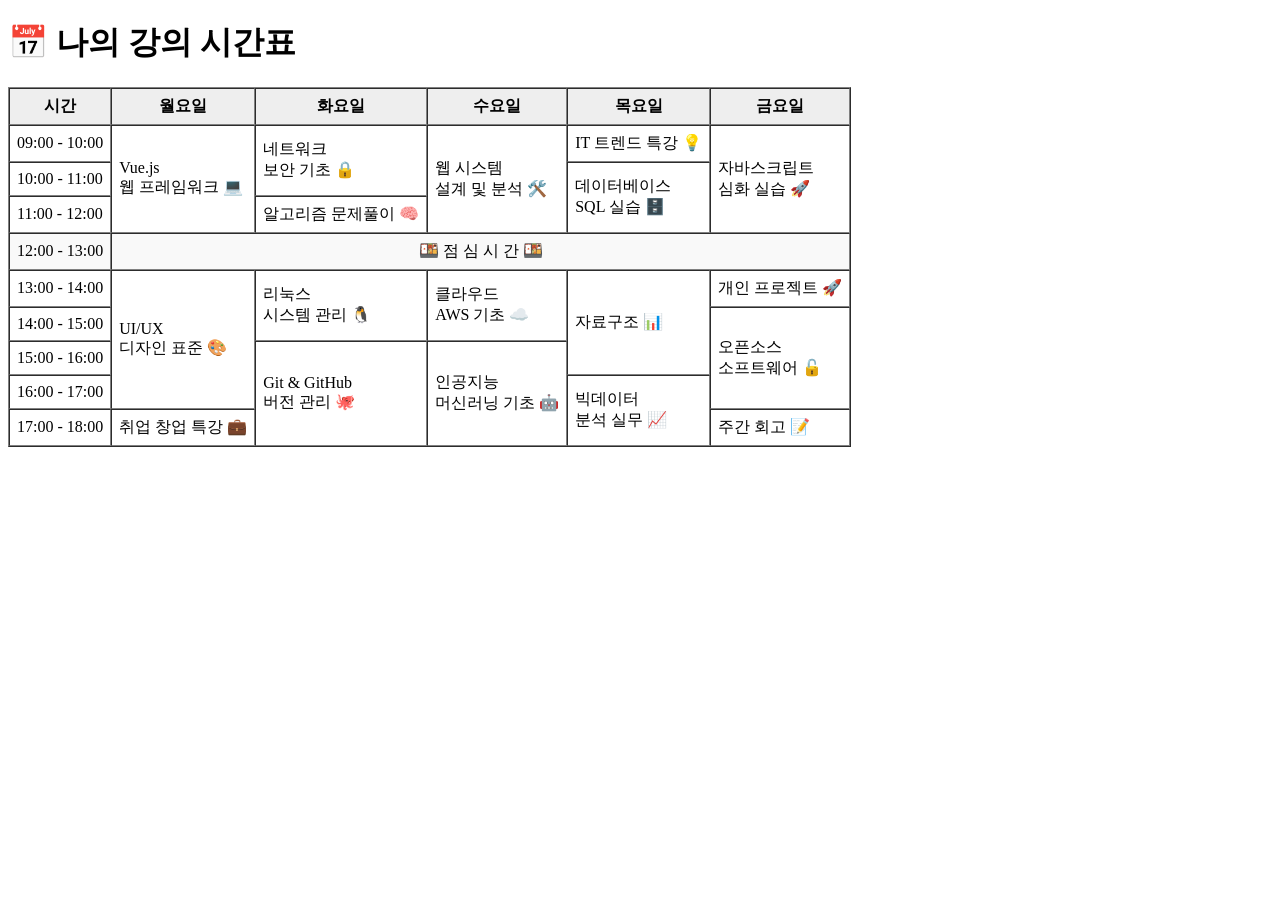
==== html/myClass.html @ dae0b70a "css전까지의 실습" ====
<!DOCTYPE html>
<html lang="ko">
<head>
    <meta charset="UTF-8">
    <meta name="viewport" content="width=device-width, initial-scale=1.0">
    <title>나의 강의 시간표</title>
</head>
<body>

    <h1>📅 나의 강의 시간표</h1>

    <table border="1" cellpadding="7" cellspacing="0">
        <thead>
            <tr bgcolor="#eeeeee">
                <th>시간</th>
                <th>월요일</th>
                <th>화요일</th>
                <th>수요일</th>
                <th>목요일</th>
                <th>금요일</th>
            </tr>
        </thead>

        <tbody>
            <tr>
                <td>09:00 - 10:00</td>
                <td rowspan="3">Vue.js<br>웹 프레임워크 💻</td>
                <td rowspan="2">네트워크<br>보안 기초 🔒</td>
                <td rowspan="3">웹 시스템<br>설계 및 분석 🛠️</td>
                <td>IT 트렌드 특강 💡</td>
                <td rowspan="3">자바스크립트<br>심화 실습 🚀</td>
            </tr>

            <tr>
                <td>10:00 - 11:00</td>
                <td rowspan="2">데이터베이스<br>SQL 실습 🗄️</td>
            </tr>

            <tr>
                <td>11:00 - 12:00</td>
                <td>알고리즘 문제풀이 🧠</td>
            </tr>

            <tr align="center" bgcolor="#f9f9f9">
                <td>12:00 - 13:00</td>
                <td colspan="5">🍱 점 심 시 간 🍱</td>
            </tr>

            <tr>
                <td>13:00 - 14:00</td>
                <td rowspan="4">UI/UX<br>디자인 표준 🎨</td>
                <td rowspan="2">리눅스<br>시스템 관리 🐧</td>
                <td rowspan="2">클라우드<br>AWS 기초 ☁️</td>
                <td rowspan="3">자료구조 📊</td>
                <td>개인 프로젝트 🚀</td>
            </tr>

            <tr>
                <td>14:00 - 15:00</td>
                <td rowspan="3">오픈소스<br>소프트웨어 🔓</td>
            </tr>

            <tr>
                <td>15:00 - 16:00</td>
                <td rowspan="3">Git &amp; GitHub<br>버전 관리 🐙</td>
                <td rowspan="3">인공지능<br>머신러닝 기초 🤖</td>
            </tr>

            <tr>
                <td>16:00 - 17:00</td>
                <td rowspan="2">빅데이터<br>분석 실무 📈</td>
            </tr>

            <tr>
                <td>17:00 - 18:00</td>
                <td>취업 창업 특강 💼</td>
                <td>주간 회고 📝</td>
            </tr>
        </tbody>
    </table>

</body>
</html>
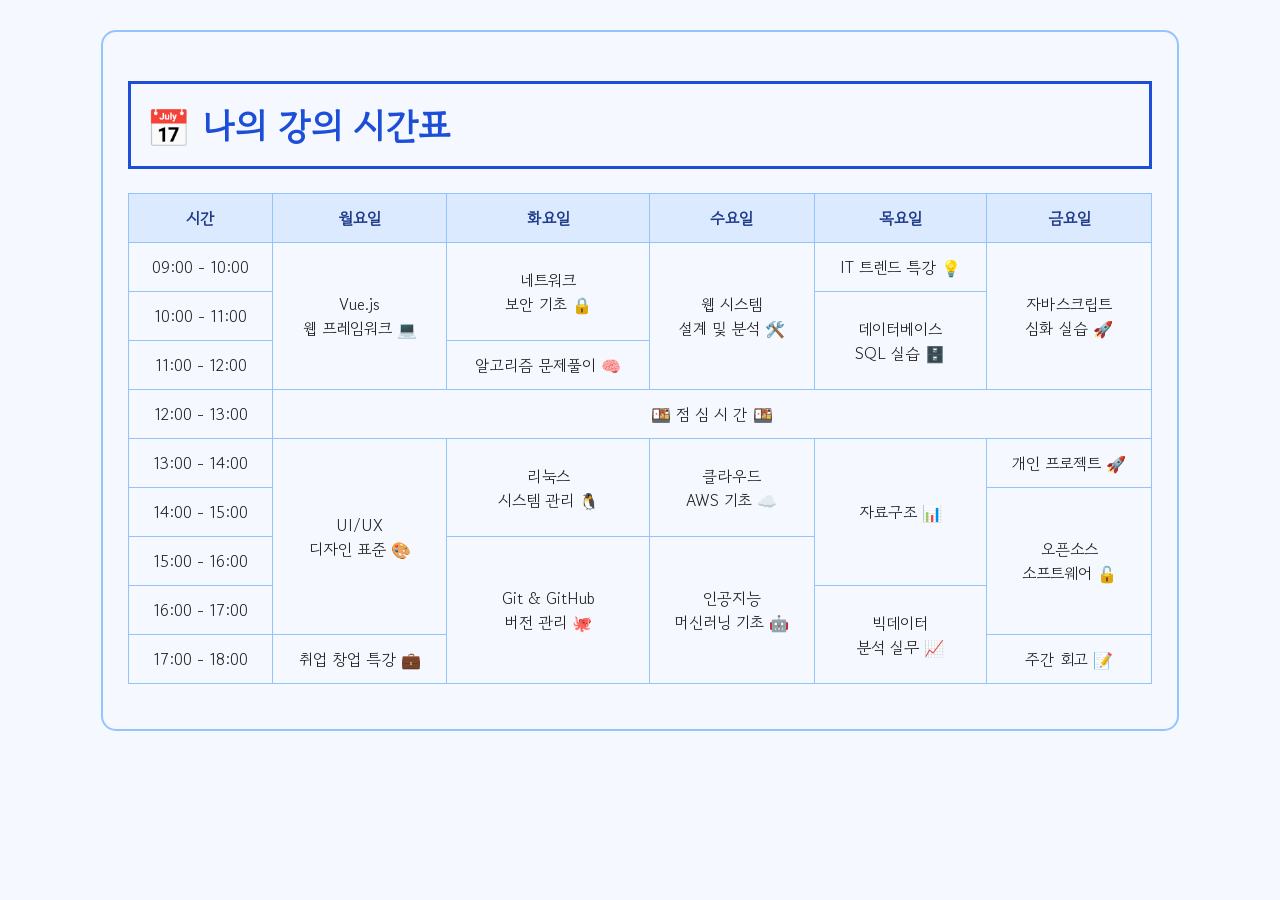
==== commit 36a62f32: "미션2까지 진행" ====
--- a/html/myClass.html
+++ b/html/myClass.html
@@ -4,14 +4,16 @@
     <meta charset="UTF-8">
     <meta name="viewport" content="width=device-width, initial-scale=1.0">
     <title>나의 강의 시간표</title>
+
+    <link rel="stylesheet" href="../css/style.css">
 </head>
-<body>
+<body class="container">
 
     <h1>📅 나의 강의 시간표</h1>
 
-    <table border="1" cellpadding="7" cellspacing="0">
+    <table>
         <thead>
-            <tr bgcolor="#eeeeee">
+            <tr>
                 <th>시간</th>
                 <th>월요일</th>
                 <th>화요일</th>
@@ -41,7 +43,7 @@
                 <td>알고리즘 문제풀이 🧠</td>
             </tr>
 
-            <tr align="center" bgcolor="#f9f9f9">
+            <tr>
                 <td>12:00 - 13:00</td>
                 <td colspan="5">🍱 점 심 시 간 🍱</td>
             </tr>
--- a/css/style.css
+++ b/css/style.css
@@ -0,0 +1,77 @@
+@import url('https://fonts.googleapis.com/css2?family=Gowun+Dodum&display=swap');
+
+body {
+    font-family: "Gowun Dodum", sans-serif;
+}
+
+* {
+    color: #222222;
+    background-color: #f5f9ff;
+}
+
+h1 {
+    color: #1d4ed8;
+    font-size: 36px;
+    padding: 15px;
+    border: 3px solid #1d4ed8;
+}
+
+h2 {
+    color: #2563eb;
+    font-size: 26px;
+    padding: 10px;
+    border-bottom: 2px solid #93c5fd;
+}
+
+a {
+    color: #7c3aed;
+    text-decoration: none;
+}
+
+a:hover {
+    color: #db2777;
+    text-decoration: underline;
+}
+
+.container {
+    width: 80%;
+    margin: 30px auto;
+    padding: 25px;
+    border: 2px solid #93c5fd;
+    border-radius: 15px;
+}
+
+.trip-card {
+    width: 330px;
+    padding: 15px;
+    margin: 20px 0;
+    border: 2px solid #93c5fd;
+    border-radius: 12px;
+}
+
+.trip-card img {
+    width: 100%;
+    height: auto;
+    border-radius: 8px;
+}
+
+
+/* 미션 2 - 3단계: 강의 시간표 꾸미기 */
+table {
+    width: 100%;
+    border-collapse: collapse;
+    margin: 20px 0;
+}
+
+th {
+    background-color: #dbeafe;
+    color: #1e3a8a;
+    padding: 12px;
+    border: 1px solid #93c5fd;
+}
+
+td {
+    padding: 12px;
+    border: 1px solid #93c5fd;
+    text-align: center;
+}
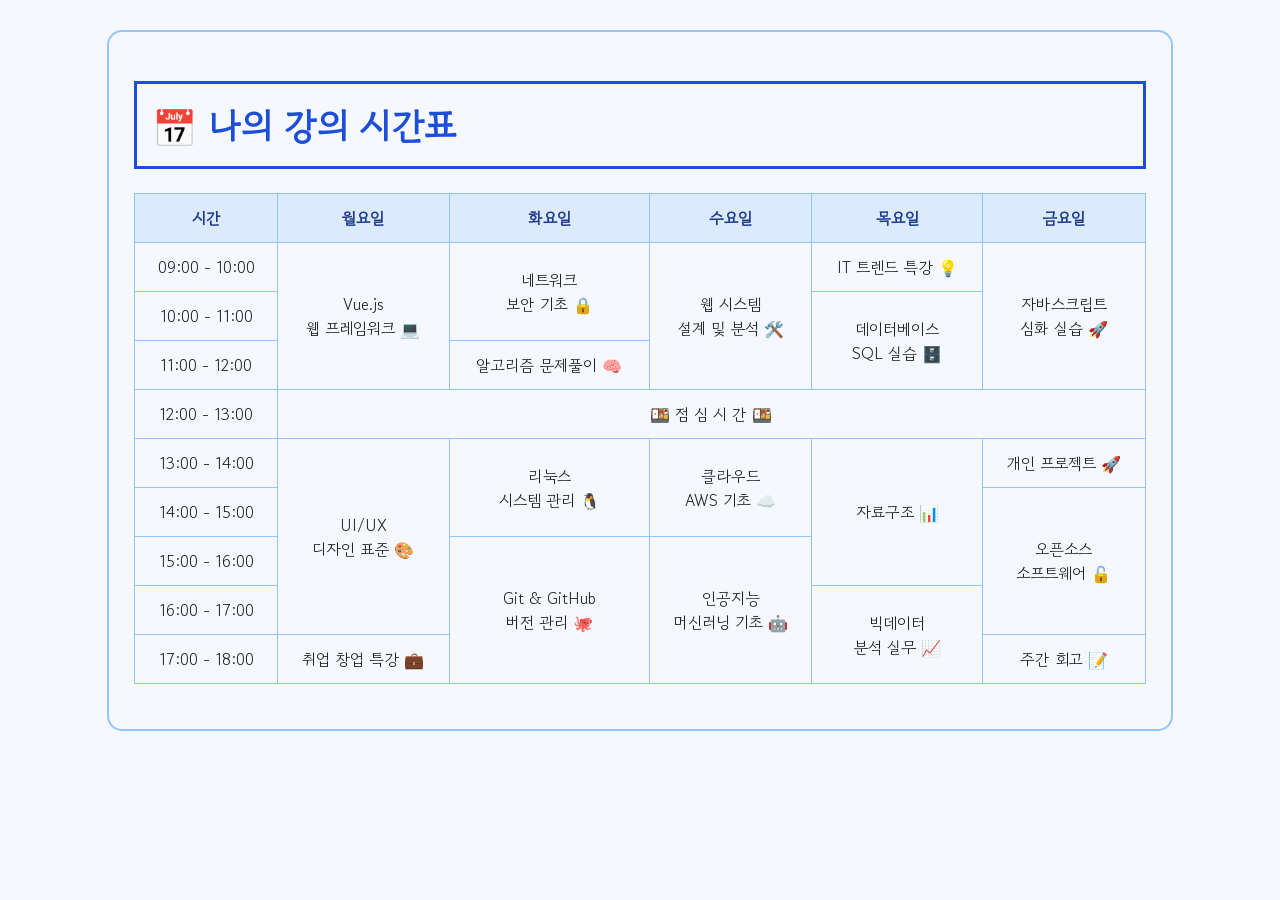
==== commit 8fd3151e: "과제 미션3까지 수행 p.136" ====
--- a/html/myClass.html
+++ b/html/myClass.html
@@ -7,79 +7,79 @@
 
     <link rel="stylesheet" href="../css/style.css">
 </head>
-<body class="container">
+<body>
+    <div class="container">
+        <h1>📅 나의 강의 시간표</h1>
 
-    <h1>📅 나의 강의 시간표</h1>
+        <table>
+            <thead>
+                <tr>
+                    <th>시간</th>
+                    <th>월요일</th>
+                    <th>화요일</th>
+                    <th>수요일</th>
+                    <th>목요일</th>
+                    <th>금요일</th>
+                </tr>
+            </thead>
 
-    <table>
-        <thead>
-            <tr>
-                <th>시간</th>
-                <th>월요일</th>
-                <th>화요일</th>
-                <th>수요일</th>
-                <th>목요일</th>
-                <th>금요일</th>
-            </tr>
-        </thead>
+            <tbody>
+                <tr>
+                    <td>09:00 - 10:00</td>
+                    <td rowspan="3">Vue.js<br>웹 프레임워크 💻</td>
+                    <td rowspan="2">네트워크<br>보안 기초 🔒</td>
+                    <td rowspan="3">웹 시스템<br>설계 및 분석 🛠️</td>
+                    <td>IT 트렌드 특강 💡</td>
+                    <td rowspan="3">자바스크립트<br>심화 실습 🚀</td>
+                </tr>
 
-        <tbody>
-            <tr>
-                <td>09:00 - 10:00</td>
-                <td rowspan="3">Vue.js<br>웹 프레임워크 💻</td>
-                <td rowspan="2">네트워크<br>보안 기초 🔒</td>
-                <td rowspan="3">웹 시스템<br>설계 및 분석 🛠️</td>
-                <td>IT 트렌드 특강 💡</td>
-                <td rowspan="3">자바스크립트<br>심화 실습 🚀</td>
-            </tr>
+                <tr>
+                    <td>10:00 - 11:00</td>
+                    <td rowspan="2">데이터베이스<br>SQL 실습 🗄️</td>
+                </tr>
 
-            <tr>
-                <td>10:00 - 11:00</td>
-                <td rowspan="2">데이터베이스<br>SQL 실습 🗄️</td>
-            </tr>
+                <tr>
+                    <td>11:00 - 12:00</td>
+                    <td>알고리즘 문제풀이 🧠</td>
+                </tr>
 
-            <tr>
-                <td>11:00 - 12:00</td>
-                <td>알고리즘 문제풀이 🧠</td>
-            </tr>
+                <tr>
+                    <td>12:00 - 13:00</td>
+                    <td colspan="5">🍱 점 심 시 간 🍱</td>
+                </tr>
 
-            <tr>
-                <td>12:00 - 13:00</td>
-                <td colspan="5">🍱 점 심 시 간 🍱</td>
-            </tr>
+                <tr>
+                    <td>13:00 - 14:00</td>
+                    <td rowspan="4">UI/UX<br>디자인 표준 🎨</td>
+                    <td rowspan="2">리눅스<br>시스템 관리 🐧</td>
+                    <td rowspan="2">클라우드<br>AWS 기초 ☁️</td>
+                    <td rowspan="3">자료구조 📊</td>
+                    <td>개인 프로젝트 🚀</td>
+                </tr>
 
-            <tr>
-                <td>13:00 - 14:00</td>
-                <td rowspan="4">UI/UX<br>디자인 표준 🎨</td>
-                <td rowspan="2">리눅스<br>시스템 관리 🐧</td>
-                <td rowspan="2">클라우드<br>AWS 기초 ☁️</td>
-                <td rowspan="3">자료구조 📊</td>
-                <td>개인 프로젝트 🚀</td>
-            </tr>
+                <tr>
+                    <td>14:00 - 15:00</td>
+                    <td rowspan="3">오픈소스<br>소프트웨어 🔓</td>
+                </tr>
 
-            <tr>
-                <td>14:00 - 15:00</td>
-                <td rowspan="3">오픈소스<br>소프트웨어 🔓</td>
-            </tr>
+                <tr>
+                    <td>15:00 - 16:00</td>
+                    <td rowspan="3">Git &amp; GitHub<br>버전 관리 🐙</td>
+                    <td rowspan="3">인공지능<br>머신러닝 기초 🤖</td>
+                </tr>
 
-            <tr>
-                <td>15:00 - 16:00</td>
-                <td rowspan="3">Git &amp; GitHub<br>버전 관리 🐙</td>
-                <td rowspan="3">인공지능<br>머신러닝 기초 🤖</td>
-            </tr>
+                <tr>
+                    <td>16:00 - 17:00</td>
+                    <td rowspan="2">빅데이터<br>분석 실무 📈</td>
+                </tr>
 
-            <tr>
-                <td>16:00 - 17:00</td>
-                <td rowspan="2">빅데이터<br>분석 실무 📈</td>
-            </tr>
-
-            <tr>
-                <td>17:00 - 18:00</td>
-                <td>취업 창업 특강 💼</td>
-                <td>주간 회고 📝</td>
-            </tr>
-        </tbody>
-    </table>
-
+                <tr>
+                    <td>17:00 - 18:00</td>
+                    <td>취업 창업 특강 💼</td>
+                    <td>주간 회고 📝</td>
+                </tr>
+            </tbody>
+        </table>
+    </div>
 </body>
 </html>
--- a/css/style.css
+++ b/css/style.css
@@ -1,14 +1,21 @@
+/* Google Fonts에서 Gowun Dodum 글꼴 불러오기 */
 @import url('https://fonts.googleapis.com/css2?family=Gowun+Dodum&display=swap');
 
+
+/* 모든 HTML 페이지의 <body> 내부 글꼴에 적용 */
 body {
     font-family: "Gowun Dodum", sans-serif;
 }
 
+
+/* 모든 HTML 요소에 기본 글자색과 배경색 적용 */
 * {
     color: #222222;
     background-color: #f5f9ff;
 }
 
+
+/* 모든 페이지의 <h1> 제목에 적용 */
 h1 {
     color: #1d4ed8;
     font-size: 36px;
@@ -16,6 +23,8 @@
     border: 3px solid #1d4ed8;
 }
 
+
+/* 모든 페이지의 <h2> 제목에 적용 */
 h2 {
     color: #2563eb;
     font-size: 26px;
@@ -23,16 +32,22 @@
     border-bottom: 2px solid #93c5fd;
 }
 
+
+/* 모든 페이지의 <a> 링크에 적용 */
 a {
     color: #7c3aed;
     text-decoration: none;
 }
 
+
+/* <a> 링크에 마우스를 올렸을 때 적용 */
 a:hover {
     color: #db2777;
     text-decoration: underline;
 }
 
+
+/* <div class="container">로 감싼 페이지 전체 영역에 적용 */
 .container {
     width: 80%;
     margin: 30px auto;
@@ -41,6 +56,8 @@
     border-radius: 15px;
 }
 
+
+/* myTrip.html의 <p class="trip-card"> 여행 카드에 적용 */
 .trip-card {
     width: 330px;
     padding: 15px;
@@ -49,6 +66,8 @@
     border-radius: 12px;
 }
 
+
+/* <p class="trip-card"> 안에 있는 <img> 여행 사진에 적용 */
 .trip-card img {
     width: 100%;
     height: auto;
@@ -56,13 +75,15 @@
 }
 
 
-/* 미션 2 - 3단계: 강의 시간표 꾸미기 */
+/* myClass.html의 <table> 시간표 전체에 적용 */
 table {
     width: 100%;
     border-collapse: collapse;
     margin: 20px 0;
 }
 
+
+/* 시간표의 <th> 요일 및 시간 제목 셀에 적용 */
 th {
     background-color: #dbeafe;
     color: #1e3a8a;
@@ -70,8 +91,137 @@
     border: 1px solid #93c5fd;
 }
 
+
+/* 시간표의 <td> 강의 내용 셀에 적용 */
 td {
     padding: 12px;
     border: 1px solid #93c5fd;
     text-align: center;
 }
+
+
+/*
+signUp.html의 <form class="signup-form"> 안에 있는
+텍스트, 이메일, 비밀번호, 전화번호, 날짜 입력창,
+<select> 선택 상자와 <textarea> 자기소개 입력창에 적용
+*/
+.signup-form input[type="text"],
+.signup-form input[type="email"],
+.signup-form input[type="password"],
+.signup-form input[type="tel"],
+.signup-form input[type="date"],
+.signup-form select,
+.signup-form textarea {
+    width: 100%;
+    padding: 15px;
+    margin: 6px 0 15px;
+    border: 1px solid #b6c8e5;
+    box-sizing: border-box;
+}
+
+
+/* <p class="email-area"> 바로 아래의 이메일 <label>에 적용 */
+.email-area > label {
+    display: block;
+    margin-bottom: 6px;
+}
+
+
+/*
+<span class="email-row"> 안의
+이메일 아이디 입력창, @ 기호, 도메인 입력창을 가로로 정렬
+*/
+.email-row {
+    display: flex;
+    align-items: center;
+    gap: 10px;
+}
+
+
+/* <input class="email-id"> 이메일 아이디 입력창에 적용 */
+.signup-form .email-row .email-id {
+    flex: 2;
+    width: auto;
+    min-width: 0;
+    margin: 0;
+}
+
+
+/* <input class="email-domain"> 이메일 도메인 입력창에 적용 */
+.signup-form .email-row .email-domain {
+    flex: 1;
+    width: auto;
+    min-width: 0;
+    margin: 0;
+}
+
+
+/* <span class="email-row"> 안에 있는 @ 기호에 적용 */
+.email-row > span {
+    flex-shrink: 0;
+    font-weight: bold;
+}
+
+
+/* <form class="signup-form"> 안의 모든 <fieldset> 영역에 적용 */
+.signup-form fieldset {
+    margin: 20px 0;
+    padding: 20px;
+    border: 2px solid #93c5fd;
+    border-radius: 12px;
+}
+
+
+/*
+<fieldset> 안의 <legend> 제목에 적용
+예: 계정 정보, 개인 프로필 정보, 자기소개
+*/
+.signup-form legend {
+    color: #1d4ed8;
+    font-size: 20px;
+    font-weight: bold;
+    padding: 0 10px;
+}
+
+
+/*
+회원가입 폼의
+<input type="submit"> 회원가입 버튼과
+<input type="reset"> 다시 작성 버튼에 공통 적용
+*/
+.signup-form input[type="submit"],
+.signup-form input[type="reset"] {
+    padding: 12px 25px;
+    margin: 10px 5px 0 0;
+    border: none;
+    border-radius: 8px;
+    font-size: 16px;
+    font-weight: bold;
+    cursor: pointer;
+}
+
+
+/* <input type="submit"> 동의하고 회원가입 버튼에 적용 */
+.signup-form input[type="submit"] {
+    color: white;
+    background-color: #2563eb;
+}
+
+
+/* <input type="reset"> 다시 작성 버튼에 적용 */
+.signup-form input[type="reset"] {
+    color: #333333;
+    background-color: #dbeafe;
+}
+
+
+/* 회원가입 버튼에 마우스를 올렸을 때 적용 */
+.signup-form input[type="submit"]:hover {
+    background-color: #1d4ed8;
+}
+
+
+/* 다시 작성 버튼에 마우스를 올렸을 때 적용 */
+.signup-form input[type="reset"]:hover {
+    background-color: #bfdbfe;
+}
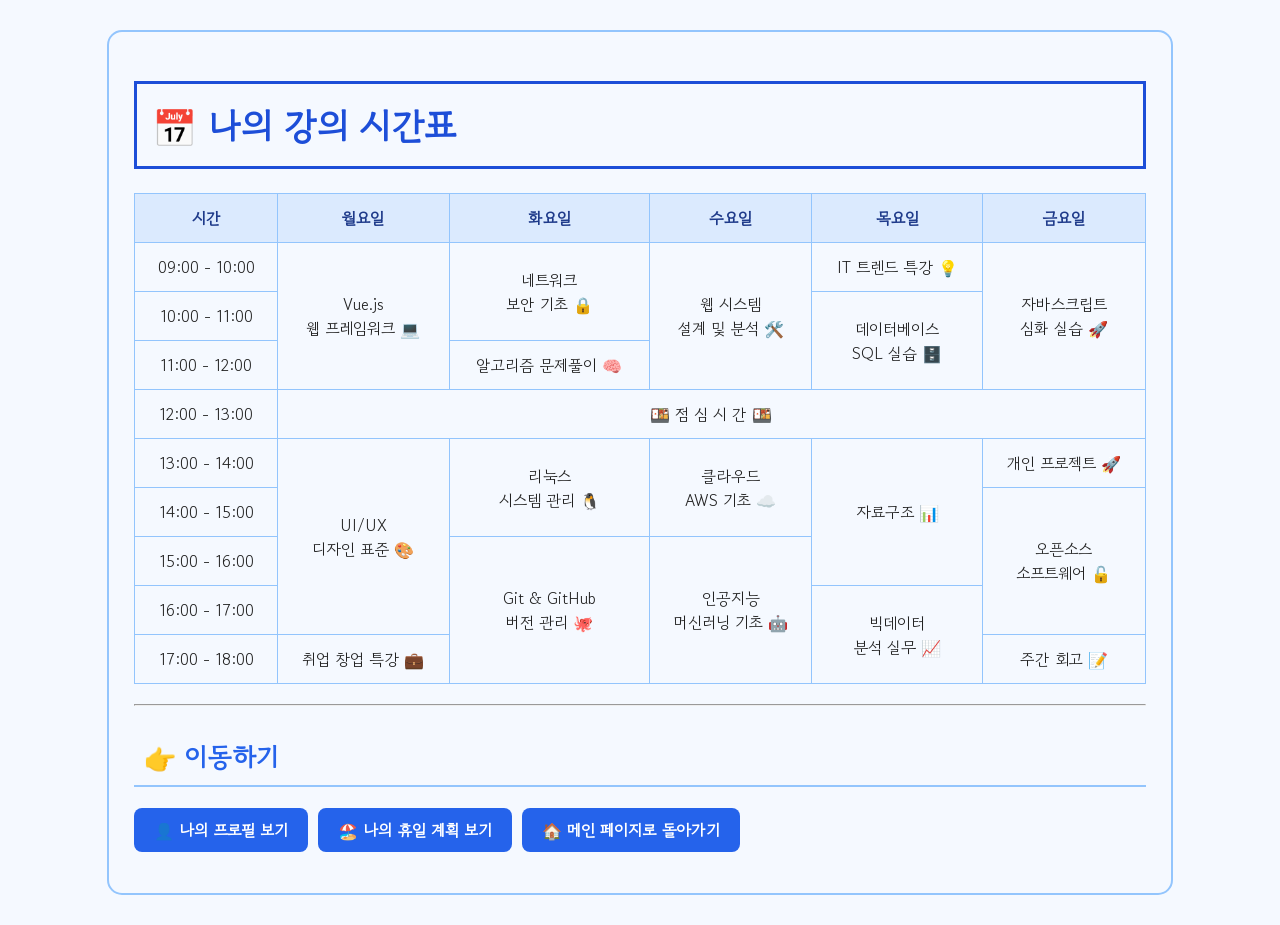
==== commit 39cc2281: "미션6까지 진행 + 꾸미기" ====
--- a/html/myClass.html
+++ b/html/myClass.html
@@ -80,6 +80,26 @@
                 </tr>
             </tbody>
         </table>
+
+        <hr>
+
+        <section class="page-navigation">
+            <h2>👉 이동하기</h2>
+
+            <ul>
+                <li>
+                    <a href="myProfile.html">👤 나의 프로필 보기</a>
+                </li>
+
+                <li>
+                    <a href="myHoliday.html">🏖️ 나의 휴일 계획 보기</a>
+                </li>
+
+                <li>
+                    <a href="index.html">🏠 메인 페이지로 돌아가기</a>
+                </li>
+            </ul>
+        </section>
     </div>
 </body>
 </html>
--- a/css/style.css
+++ b/css/style.css
@@ -56,16 +56,34 @@
     border-radius: 15px;
 }
 
+/* myTrip.html의 여행 카드 전체를 3열 Grid로 배치 */
+.trip-grid {
+    display: grid;
+    grid-template-columns: repeat(3, 1fr);
+    gap: 20px;
+}
 
 /* myTrip.html의 <p class="trip-card"> 여행 카드에 적용 */
 .trip-card {
-    width: 330px;
     padding: 15px;
-    margin: 20px 0;
+    margin: 0;
     border: 2px solid #93c5fd;
     border-radius: 12px;
-}
-
+    box-sizing: border-box;
+
+    /* 기본 그림자 */
+    box-shadow: 0 3px 8px rgba(0, 0, 0, 0.1);
+
+    /* 위치와 그림자가 부드럽게 변하도록 설정 */
+    transition: transform 0.3s ease,
+                box-shadow 0.3s ease;
+}
+
+/* 여행 카드에 마우스를 올렸을 때 적용 */
+.trip-card:hover {
+    transform: translateY(-8px);
+    box-shadow: 0 10px 20px rgba(0, 0, 0, 0.3);
+}
 
 /* <p class="trip-card"> 안에 있는 <img> 여행 사진에 적용 */
 .trip-card img {
@@ -117,6 +135,10 @@
     margin: 6px 0 15px;
     border: 1px solid #b6c8e5;
     box-sizing: border-box;
+
+    /* body에 적용된 Gowun Dodum 글꼴을 물려받음 */
+    font-family: inherit;
+    font-size: 16px;
 }
 
 
@@ -140,7 +162,7 @@
 
 /* <input class="email-id"> 이메일 아이디 입력창에 적용 */
 .signup-form .email-row .email-id {
-    flex: 2;
+    flex: 1.5;
     width: auto;
     min-width: 0;
     margin: 0;
@@ -195,9 +217,15 @@
     margin: 10px 5px 0 0;
     border: none;
     border-radius: 8px;
+    font-family: inherit;
     font-size: 16px;
     font-weight: bold;
     cursor: pointer;
+
+    /* 배경색과 위치가 부드럽게 변하도록 설정 */
+    transition: background-color 0.3s ease,
+                color 0.3s ease,
+                transform 0.3s ease;    
 }
 
 
@@ -218,10 +246,225 @@
 /* 회원가입 버튼에 마우스를 올렸을 때 적용 */
 .signup-form input[type="submit"]:hover {
     background-color: #1d4ed8;
+    transform: translateY(-2px);
 }
 
 
 /* 다시 작성 버튼에 마우스를 올렸을 때 적용 */
 .signup-form input[type="reset"]:hover {
     background-color: #bfdbfe;
+    transform: translateY(-2px);
+}
+
+/* index.html의 <ul class="shortcut-menu"> 바로가기 메뉴 */
+.shortcut-menu {
+    display: flex;
+    flex-wrap: wrap;
+    gap: 30px;
+    padding: 0;
+    list-style: none;
+}
+
+/* 바로가기 메뉴의 각 <li> 항목 */
+.shortcut-menu li {
+    margin: 0;
+}
+
+/* index.html의 main과 aside를 가로로 배치하는 영역 */
+.main-layout {
+    display: flex;
+    align-items: flex-start;
+    gap: 30px;
+    margin-top: 30px;
+}
+
+/* main-layout 안의 <main> 주요 콘텐츠 영역 */
+.main-layout main {
+    flex: 3;
+    min-width: 0;
+}
+
+/* main-layout 안의 <aside> 실시간 정보 영역 */
+.main-layout aside {
+    flex: 1;
+    min-width: 200px;
+    padding: 0;
+    
+}
+
+/* index.html의 바로가기 메뉴 링크에 부드러운 변화 효과 적용 */
+.shortcut-menu a {
+    display: inline-block;
+    padding: 10px 15px;
+    border-radius: 8px;
+
+    /* 색상이 0.3초 동안 부드럽게 변하도록 설정 */
+    transition: background-color 0.3s ease,
+                color 0.3s ease,
+                transform 0.3s ease;
+}
+
+/* 바로가기 메뉴 링크에 마우스를 올렸을 때 적용 */
+.shortcut-menu a:hover {
+    color: white;
+    background-color: #2563eb;
+    text-decoration: none;
+    transform: translateY(-2px);
+}
+
+/* index.html의 <h1 class="main-title"> 제목에 등장 애니메이션 적용 */
+.main-title {
+    animation: fade-in-title 1.2s ease-out;
+}
+
+/* 각 페이지 아래의 이동하기 영역 */
+.page-navigation {
+    margin-top: 0;
+    padding-top: 0;
+}
+
+/* 이동하기 링크 목록을 버튼 형태로 가로 배치 */
+.page-navigation ul {
+    display: flex;
+    flex-wrap: wrap;
+    gap: 10px;
+    padding-left: 0;
+    list-style: none;
+}
+
+/* 각 이동 목록의 기본 여백 제거 */
+.page-navigation li {
+    margin: 0;
+}
+
+/* 이동하기 영역의 링크를 버튼 모양으로 설정 */
+.page-navigation a {
+    display: inline-block;
+    padding: 10px 20px;
+    border-radius: 8px;
+
+    color: white;
+    background-color: #2563eb;
+
+    font-size: 16px;
+    font-weight: bold;
+    text-decoration: none;
+
+    transition: background-color 0.3s ease,
+                transform 0.3s ease;
+}
+
+/* 이동하기 버튼에 마우스를 올렸을 때 적용 */
+.page-navigation a:hover {
+    color: white;
+    background-color: #1d4ed8;
+    text-decoration: none;
+    transform: translateY(-2px);
+}
+
+/* signUp.html의 하단 버튼 영역 */
+.form-actions {
+    display: flex;
+    justify-content: space-between;
+    align-items: center;
+    gap: 15px;
+}
+
+
+/* 메인 페이지로 돌아가기 링크를 버튼 모양으로 설정 */
+.home-button {
+    display: inline-block;
+    padding: 12px 20px;
+    border-radius: 8px;
+
+    color: white;
+    background-color: #2563eb;
+    font-size: 16px;
+    font-weight: bold;
+    text-decoration: none;
+
+    transition: background-color 0.3s ease,
+                transform 0.3s ease;
+}
+
+/* 메인 페이지 버튼에 마우스를 올렸을 때 적용 */
+.home-button:hover {
+    color: white;
+    background-color: #1d4ed8;
+    text-decoration: none;
+    transform: translateY(-2px);
+}
+
+
+/* 제목이 아래쪽에서 위로 올라오며 나타나는 애니메이션 */
+@keyframes fade-in-title {
+    from {
+        opacity: 0;
+        transform: translateY(20px);
+    }
+
+    to {
+        opacity: 1;
+        transform: translateY(0);
+    }
+}
+
+
+
+/* 화면 너비가 786px 이하일 때 index.html의 모바일 화면에 적용 */
+@media screen and (max-width: 786px) {
+
+    /* 모바일에서 전체 콘텐츠 박스의 폭과 여백 조절 */
+    .container {
+        width: 95%;
+        padding: 15px;
+        margin: 15px auto;
+        box-sizing: border-box;
+    }
+
+    /* 바로가기 메뉴를 가로 배치에서 세로 1열 배치로 변경 */
+    .shortcut-menu {
+        flex-direction: column;
+        gap: 15px;
+    }
+
+    /* main과 aside를 가로 배치에서 세로 1열 배치로 변경 */
+    .main-layout {
+        flex-direction: column;
+    }
+
+    /* 모바일에서 main이 한 줄 전체를 사용하도록 설정 */
+    .main-layout main {
+        width: 100%;
+    }
+
+    /* 모바일에서 aside도 한 줄 전체를 사용하도록 설정 */
+    .main-layout aside {
+        width: 100%;
+        min-width: 0;
+        box-sizing: border-box;
+    }
+
+    /* index.html의 이미지가 화면 밖으로 벗어나지 않도록 설정 */
+    .main-layout img {
+        max-width: 100%;
+        height: auto;
+    }
+
+    /* myTrip.html의 여행 카드 Grid를 3열에서 1열로 변경 */
+    .trip-grid {
+        grid-template-columns: 1fr;
+    }
+
+    /* 모바일에서 회원가입 페이지 하단 버튼 배치 */
+    .form-actions {
+        flex-direction: column;
+        align-items: stretch;
+    }
+
+    /* 모바일에서 메인 페이지 버튼 가운데 정렬 */
+    .home-button {
+        text-align: center;
+    }
+
 }
